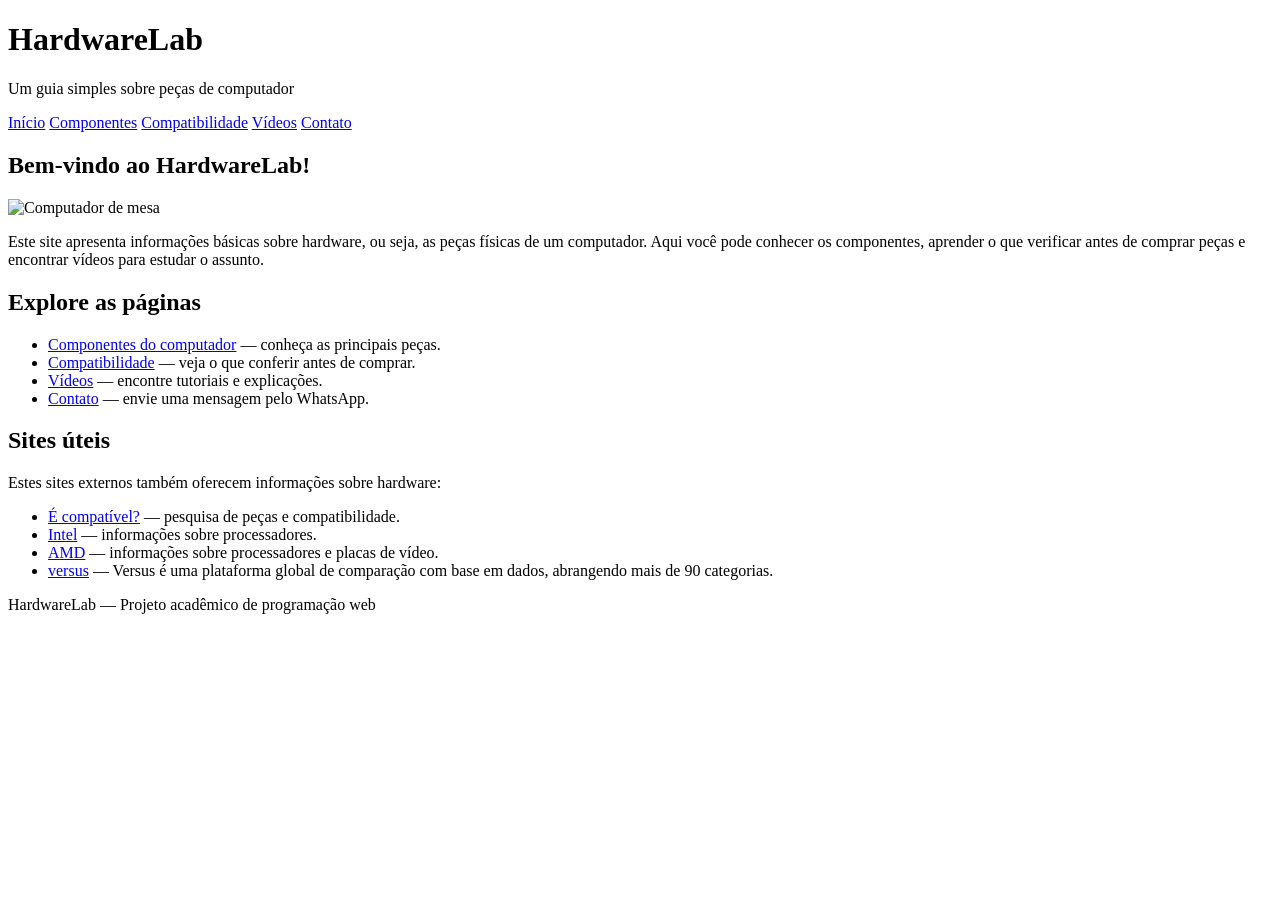
==== index.html @ 4481ead0 "Add files via upload" ====
<!DOCTYPE html>
<html lang="pt-BR">
<head>
    <meta charset="UTF-8">
    <meta name="viewport" content="width=device-width, initial-scale=1.0">
    <title>HardwareLab - Início</title>
    <link rel="stylesheet" href="css/style.css">
</head>
<body>
    <header>
        <h1>HardwareLab</h1>
        <p>Um guia simples sobre peças de computador</p>
    </header>

    <nav>
        <a href="index.html">Início</a>
        <a href="montagem.html">Componentes</a>
        <a href="compatibilidade.html">Compatibilidade</a>
        <a href="videos.html">Vídeos</a>
        <a href="contato.html">Contato</a>
    </nav>

    <main>
        <div class="caixa">
            <h2>Bem-vindo ao HardwareLab!</h2>
            <img class="imagem-principal" src="https://images.unsplash.com/photo-1587202372775-e229f172b9d7?auto=format&fit=crop&w=900&q=80" alt="Computador de mesa">
            <p>Este site apresenta informações básicas sobre hardware, ou seja, as peças físicas de um computador. Aqui você pode conhecer os componentes, aprender o que verificar antes de comprar peças e encontrar vídeos para estudar o assunto.</p>
            <h2>Explore as páginas</h2>
            <ul>
                <li><a href="montagem.html">Componentes do computador</a> — conheça as principais peças.</li>
                <li><a href="compatibilidade.html">Compatibilidade</a> — veja o que conferir antes de comprar.</li>
                <li><a href="videos.html">Vídeos</a> — encontre tutoriais e explicações.</li>
                <li><a href="contato.html">Contato</a> — envie uma mensagem pelo WhatsApp.</li>
            </ul>
        </div>

        <div class="caixa">
            <h2>Sites úteis</h2>
            <p>Estes sites externos também oferecem informações sobre hardware:</p>
            <ul>
                <li><a href="https://www.iscompatible.com.br" target="_blank" rel="noopener noreferrer">É compatível?</a> — pesquisa de peças e compatibilidade.</li>
                <li><a href="https://www.intel.com.br/" target="_blank" rel="noopener noreferrer">Intel</a> — informações sobre processadores.</li>
                <li><a href="https://www.amd.com/pt.html" target="_blank" rel="noopener noreferrer">AMD</a> — informações sobre processadores e placas de vídeo.</li>
                <li><a href="https://versus.com/br/cpu" target="_blank" rel="noopener noreferrer">versus</a> — Versus é uma plataforma global de comparação com base em dados, abrangendo mais de 90 categorias.</li>
            </ul>
        </div>
    </main>

    <footer><p>HardwareLab — Projeto acadêmico de programação web</p></footer>
</body>
</html>
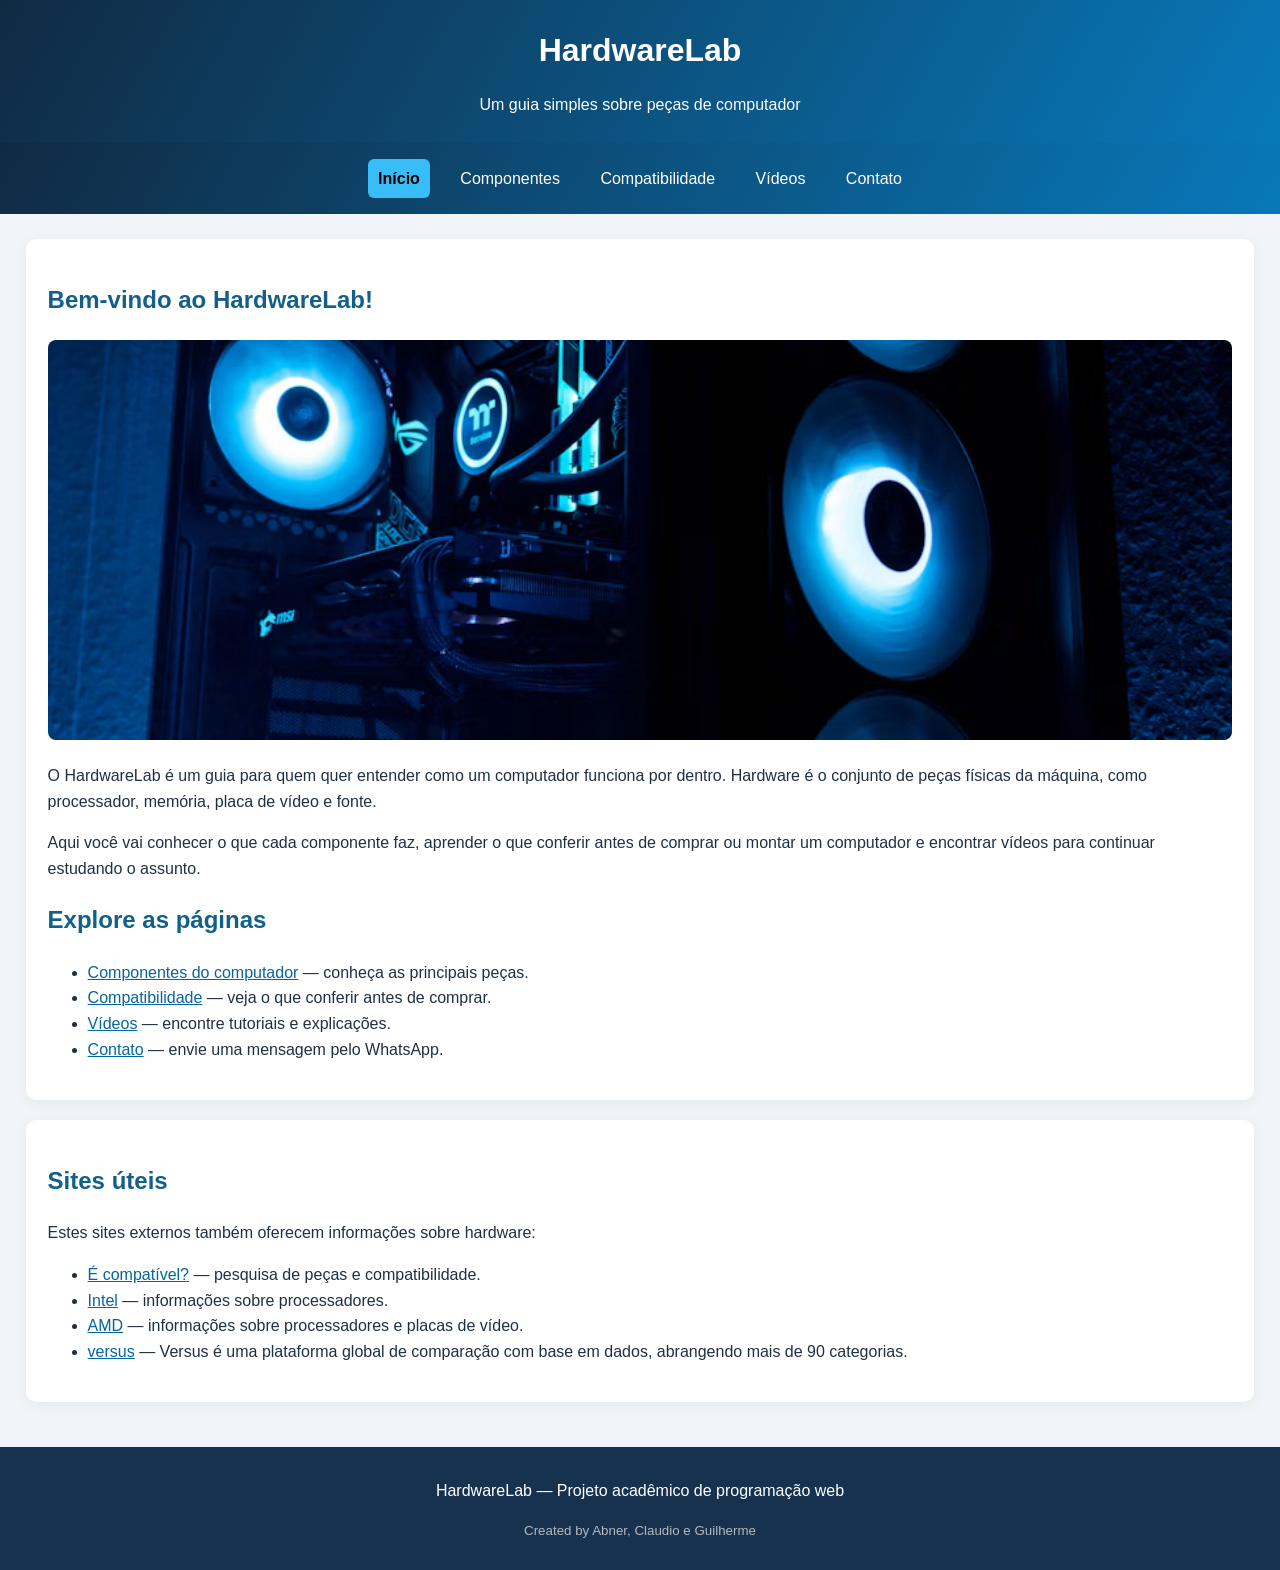
==== commit b2f69091: "Projeto WEB" ====
--- a/index.html
+++ b/index.html
@@ -13,7 +13,7 @@
     </header>
 
     <nav>
-        <a href="index.html">Início</a>
+        <a href="index.html" class="demarca">Início</a>
         <a href="montagem.html">Componentes</a>
         <a href="compatibilidade.html">Compatibilidade</a>
         <a href="videos.html">Vídeos</a>
@@ -23,8 +23,9 @@
     <main>
         <div class="caixa">
             <h2>Bem-vindo ao HardwareLab!</h2>
-            <img class="imagem-principal" src="https://images.unsplash.com/photo-1587202372775-e229f172b9d7?auto=format&fit=crop&w=900&q=80" alt="Computador de mesa">
-            <p>Este site apresenta informações básicas sobre hardware, ou seja, as peças físicas de um computador. Aqui você pode conhecer os componentes, aprender o que verificar antes de comprar peças e encontrar vídeos para estudar o assunto.</p>
+            <img class="imagem-principal" src="imgs/fotoUm.png" alt="Computador de mesa">
+            <p>O HardwareLab é um guia para quem quer entender como um computador funciona por dentro. Hardware é o conjunto de peças físicas da máquina, como processador, memória, placa de vídeo e fonte.</p>
+<p>Aqui você vai conhecer o que cada componente faz, aprender o que conferir antes de comprar ou montar um computador e encontrar vídeos para continuar estudando o assunto.</p>
             <h2>Explore as páginas</h2>
             <ul>
                 <li><a href="montagem.html">Componentes do computador</a> — conheça as principais peças.</li>
@@ -46,6 +47,9 @@
         </div>
     </main>
 
-    <footer><p>HardwareLab — Projeto acadêmico de programação web</p></footer>
+    <footer>
+        <p>HardwareLab — Projeto acadêmico de programação web</p>
+        <p class="creditos">Created by Abner, Claudio e Guilherme</p>
+    </footer>
 </body>
 </html>
--- a/css/style.css
+++ b/css/style.css
@@ -0,0 +1,180 @@
+body {
+    margin: 0;
+    min-height: 100vh;
+    display: flex;
+    flex-direction: column;
+    font-family: Arial, sans-serif;
+    color: #203044;
+    background: #f1f5f9;
+    line-height: 1.6;
+}
+
+header {
+    background: linear-gradient(120deg, #102a43, #0878b9);
+    color: white;
+    text-align: center;
+    padding: 25px 15px;
+}
+
+header h1 { 
+    margin: 0;
+}
+
+header p {
+    margin-bottom: 0; 
+}
+
+.demarca {
+    background: #38bdf8;
+    color: #000000;
+    font-weight: bold;
+}
+
+nav {
+    background: linear-gradient(120deg, #102a43, #0878b9);
+    text-align: center;
+    padding: 12px;
+}
+
+nav a {
+    color: white;
+    text-decoration: none;
+    display: inline-block;
+    margin: 4px 8px;
+    padding: 7px 10px;
+    border-radius: 6px;
+}
+
+nav a:hover {
+    background: #0878b9;
+}
+
+main {
+    flex: 1;
+    width: min(1600px, 96%);
+    margin: 25px auto;
+}
+
+.caixa {
+    background: white;
+    margin-bottom: 20px;
+    padding: 22px;
+    border-radius: 10px;
+    box-shadow: 0 3px 12px #102a4310;
+}
+
+h2 { color: #12608a; }
+
+a { color: #05659c; }
+
+.imagem-principal {
+    width: 100%;
+    max-height: 400px;
+    object-fit: cover;
+    border-radius: 8px;
+}
+
+.videos {
+    display: grid;
+    grid-template-columns: repeat(auto-fit, minmax(230px, 1fr));
+    gap: 16px;
+    margin: 18px 0;
+}
+
+.video {
+    display: block;
+    text-decoration: none;
+    color: #000000;
+    background: #f1f5f9;
+    border-radius: 8px;
+    overflow: hidden;
+}
+
+.video img {
+    display: block;
+    width: 100%;
+    aspect-ratio: 16 / 9;
+    object-fit: cover;
+}
+
+.video span {
+    display: block;
+    padding: 10px 12px;
+    font-weight: bold;
+}
+
+.video {
+    transition: transform .2s, box-shadow .2s;
+}
+
+.video:hover {
+    transform: translateY(-3px);
+    box-shadow: 0 6px 16px #102a4322;
+}
+
+table {
+    width: 100%;
+    border-collapse: collapse;
+    margin: 15px 0;
+}
+
+th, td {
+    border: 1px solid #cbd5e1;
+    padding: 10px;
+    text-align: left;
+}
+
+th {
+    background: #dceef8;
+}
+
+form label {
+    display: block;
+    margin-top: 12px;
+    font-weight: bold;
+}
+
+input, select, textarea {
+    width: 100%;
+    padding: 10px;
+    margin-top: 5px;
+    border: 1px solid #b8c6d3;
+    border-radius: 5px;
+    box-sizing: border-box;
+    font: inherit;
+}
+
+button {
+    margin-top: 15px;
+    padding: 11px 16px;
+    background: #0878b9;
+    color: white;
+    border: 0;
+    border-radius: 6px;
+    font: inherit;
+    cursor: pointer;
+    transition: background .2s, transform .2s;
+}
+
+button:hover {
+    background: #075985;
+    transform: translateY(-1px);
+}
+
+footer {
+    text-align: center;
+    padding: 15px;
+    background: #16324f;
+    color: white;
+}
+
+.creditos {
+    color: #b6b9bd;
+    font-size: smaller;
+}
+
+@media (max-width: 800px) {
+    nav a { margin: 3px; }
+    .caixa { padding: 16px; }
+    table { font-size: .9rem; }
+}
